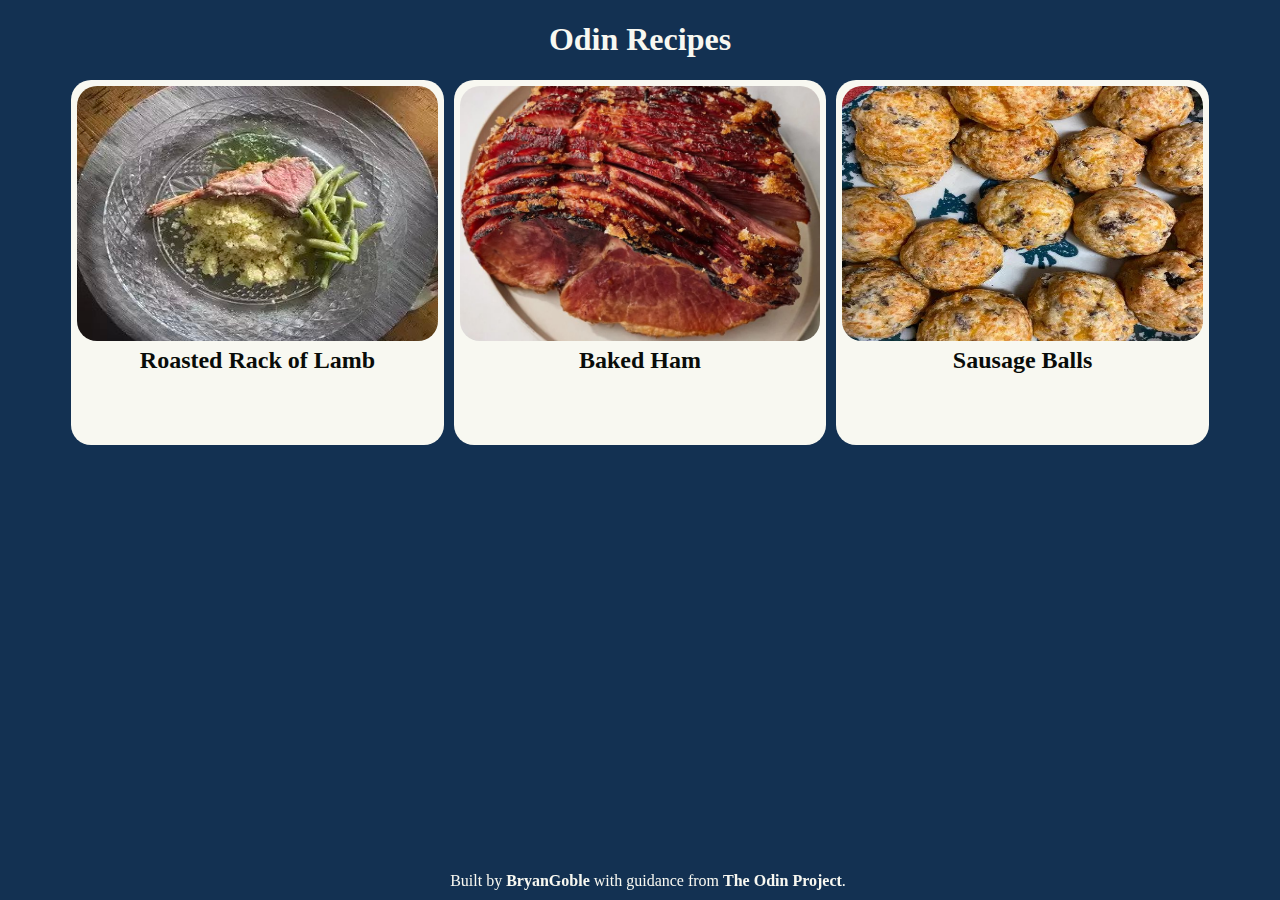
==== index.html @ feed1790 "Basic Framework of Site Built - Constructed the basic framework for the site including index.html an" ====
<!DOCTYPE html>
<html>
    <head>
        <meta charset="utf-8">
        <title>Odins' Favs</title>

        <link rel="stylesheet" href="./style.css">
    </head>

    <body>
        <h1>Odin Recipes</h1>

        <div class="container">
            <div class="card">
                <div class="recipeImg">
                    <img src="./images/lamb.jpg">
                </div>
                <div class="recipeInfo">
                    <h2>
                        <a href="./recipes/lamb.html">Roasted Rack of Lamb</a>
                    </h2>
                </div>
            </div>
            <div class="card">
                <div class="recipeImg">
                    <img src="./images/ham.jpg">
                </div>
                <div class="recipeInfo">
                    <h2>
                        <a href="./recipes/ham.html">Baked Ham</a>
                    </h2>
                </div>
            </div>
            <div class="card">
                <div class="recipeImg">
                    <img src="./images/sausage.jpg">
                </div>
                <div class="recipeInfo">
                    <h2>
                        <a href="./recipes/sausage.html">Sausage Balls</a>
                    </h2>
                </div>
            </div>
        </div>

        <footer>
            <div>
                Built by <a href="https://github.com/BryanGoble/odin-recipes" target="_blank"><b>BryanGoble</b></a> with guidance from <a href="https://www.theodinproject.com/" target="_blank"><b>The Odin Project</b></a>.
            </div>
        </footer>
    </body>
</html>
---- style.css ----
body {
    background-color: #133152;
    text-align: -webkit-center;
}

h1 {
    color: #f8F8f1;
}

h2 {
    margin: auto;
}

.container {
    display: flex;
    gap: 10px;
    max-width: 90%;
    flex-wrap: wrap;
}

.card {
    background-color: #f8f8f1;
    border-radius: 20px;
    max-height: 365px;
    flex: 1;
    transition: .3s all ease;
    display: flex;
    flex-direction: column;
}

.card:hover {
    flex: 2;
    /* background-color: rgb(44, 82, 209); */
}

img {
    border-radius: 20px;
    height: 100%;
    width: 100%;
}

.recipeImg {
    padding: 6px;
    height: 70%;
    overflow-y: hidden;
}

a {
    text-decoration: none;
    color: #090C09;
}

a:hover {
    color: #E28413;
}

div>a {
    color: #f8f8f1;
}

footer {
    bottom: 0;
    padding: 0px 0px 10px 0px;
    position: fixed;
    /* display: flex; */
    width: 100%;
    color: #f8f8f1;
}
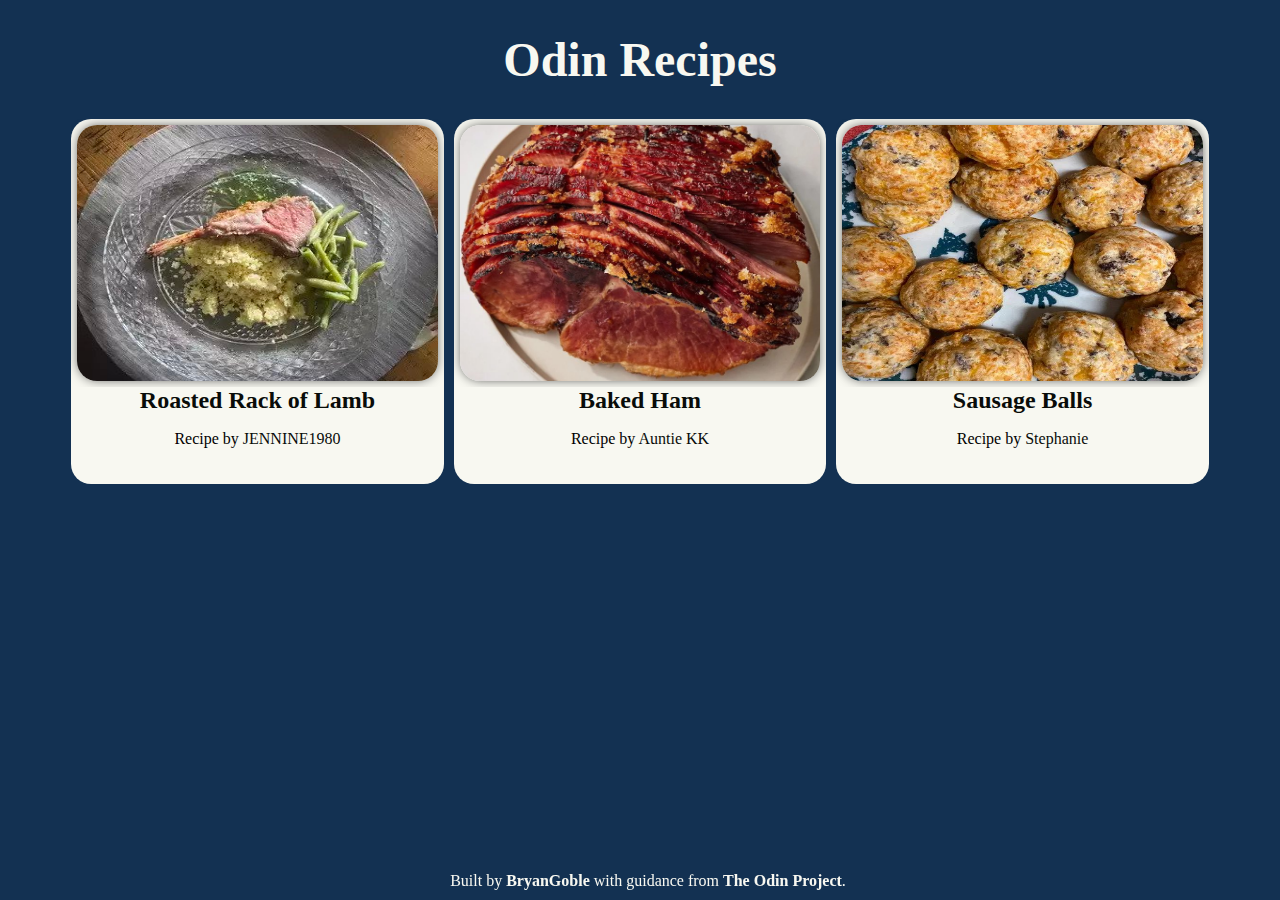
==== commit a751d6bd: "Adding img alt Descriptions and Recipe Authors - Included the recipe authors' name on the main conte" ====
--- a/index.html
+++ b/index.html
@@ -13,32 +13,35 @@
         <div class="container">
             <div class="card">
                 <div class="recipeImg">
-                    <img src="./images/lamb.jpg">
+                    <img src="./images/lamb.jpg" alt="Photo of Roasted Lamb Rack from AllRecipes.com">
                 </div>
                 <div class="recipeInfo">
                     <h2>
                         <a href="./recipes/lamb.html">Roasted Rack of Lamb</a>
                     </h2>
+                    <p>Recipe by <a href="https://www.allrecipes.com/recipe/45641/roasted-rack-of-lamb/">JENNINE1980</a></p>
                 </div>
             </div>
             <div class="card">
                 <div class="recipeImg">
-                    <img src="./images/ham.jpg">
+                    <img src="./images/ham.jpg" alt="Photo of Baked Ham from AllRecipes.com">
                 </div>
                 <div class="recipeInfo">
                     <h2>
                         <a href="./recipes/ham.html">Baked Ham</a>
                     </h2>
+                    <p>Recipe by <a href="https://www.allrecipes.com/recipe/34524/baked-ham/">Auntie KK</a></p>
                 </div>
             </div>
             <div class="card">
                 <div class="recipeImg">
-                    <img src="./images/sausage.jpg">
+                    <img src="./images/sausage.jpg" alt="Photo of Sausage Balls from AllRecipes.com">
                 </div>
                 <div class="recipeInfo">
                     <h2>
                         <a href="./recipes/sausage.html">Sausage Balls</a>
                     </h2>
+                    <p>Recipe by <a href="https://www.allrecipes.com/recipe/21649/sausage-balls/">Stephanie</a></p>
                 </div>
             </div>
         </div>
--- a/style.css
+++ b/style.css
@@ -5,6 +5,7 @@
 
 h1 {
     color: #f8F8f1;
+    font-size: 3em;
 }
 
 h2 {
@@ -37,6 +38,7 @@
     border-radius: 20px;
     height: 100%;
     width: 100%;
+    box-shadow: 0px 0px 12px -2px #3D3D3D;
 }
 
 .recipeImg {
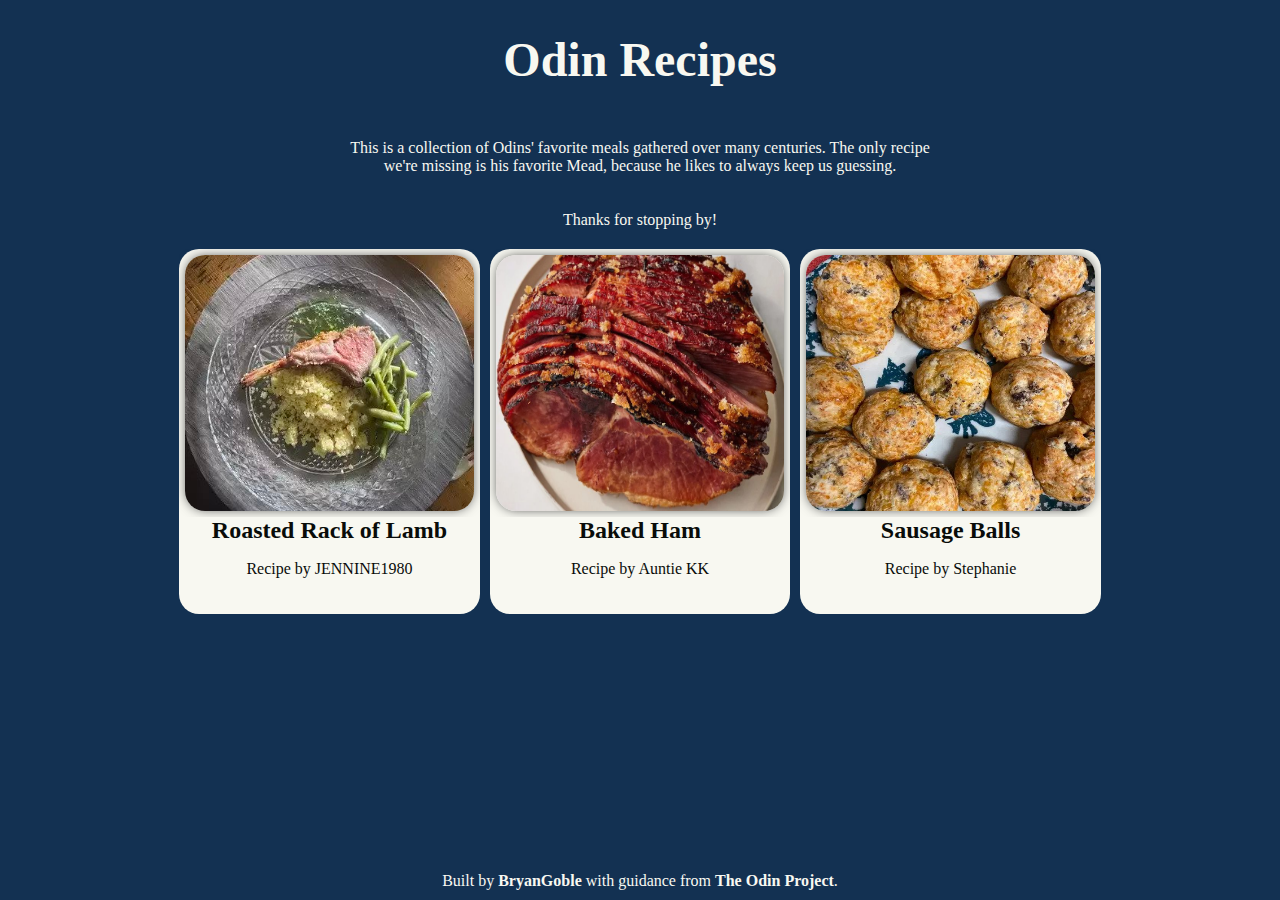
==== commit dac72db6: "Recipe Pages Built & CSS Modified - Altered body display to flex and flex direction to column. - Bod" ====
--- a/index.html
+++ b/index.html
@@ -10,9 +10,12 @@
     <body>
         <h1>Odin Recipes</h1>
 
+        <p style="margin: 20px 0px 20px;">This is a collection of Odins' favorite meals gathered over many centuries. The only recipe we're missing is his favorite Mead, because he likes to always keep us guessing.</p>
+        <p style="margin-bottom: 20px;">Thanks for stopping by!</p>
+
         <div class="container">
             <div class="card">
-                <div class="recipeImg">
+                <div class="indexImg">
                     <img src="./images/lamb.jpg" alt="Photo of Roasted Lamb Rack from AllRecipes.com">
                 </div>
                 <div class="recipeInfo">
@@ -23,7 +26,7 @@
                 </div>
             </div>
             <div class="card">
-                <div class="recipeImg">
+                <div class="indexImg">
                     <img src="./images/ham.jpg" alt="Photo of Baked Ham from AllRecipes.com">
                 </div>
                 <div class="recipeInfo">
@@ -34,7 +37,7 @@
                 </div>
             </div>
             <div class="card">
-                <div class="recipeImg">
+                <div class="indexImg">
                     <img src="./images/sausage.jpg" alt="Photo of Sausage Balls from AllRecipes.com">
                 </div>
                 <div class="recipeInfo">
--- a/style.css
+++ b/style.css
@@ -1,6 +1,16 @@
 body {
     background-color: #133152;
     text-align: -webkit-center;
+    color: #f8f8f1;
+    margin: 0px 10% 0px 10%;
+    display: flex;
+    flex-direction: column;
+    min-height: 100vh;
+    align-items: center;
+}
+
+body > p {
+    width: 60%;
 }
 
 h1 {
@@ -34,7 +44,13 @@
     /* background-color: rgb(44, 82, 209); */
 }
 
-img {
+.indexImg {
+    padding: 6px;
+    height: 70%;
+    overflow-y: hidden;
+}
+
+.indexImg > img {
     border-radius: 20px;
     height: 100%;
     width: 100%;
@@ -42,9 +58,7 @@
 }
 
 .recipeImg {
-    padding: 6px;
-    height: 70%;
-    overflow-y: hidden;
+    height: 320px;
 }
 
 a {
@@ -56,15 +70,28 @@
     color: #E28413;
 }
 
-div>a {
+div > a {
     color: #f8f8f1;
 }
 
+div > p {
+    color: #090C09;
+}
+
+.recipeContainer {
+    display: flex;
+    flex-direction: column;
+    text-align: left;
+}
+
+ol {
+    list-style: none;
+    padding-inline-start: 20px;
+}
+
 footer {
-    bottom: 0;
     padding: 0px 0px 10px 0px;
-    position: fixed;
-    /* display: flex; */
     width: 100%;
     color: #f8f8f1;
+    margin-top: auto;
 }
